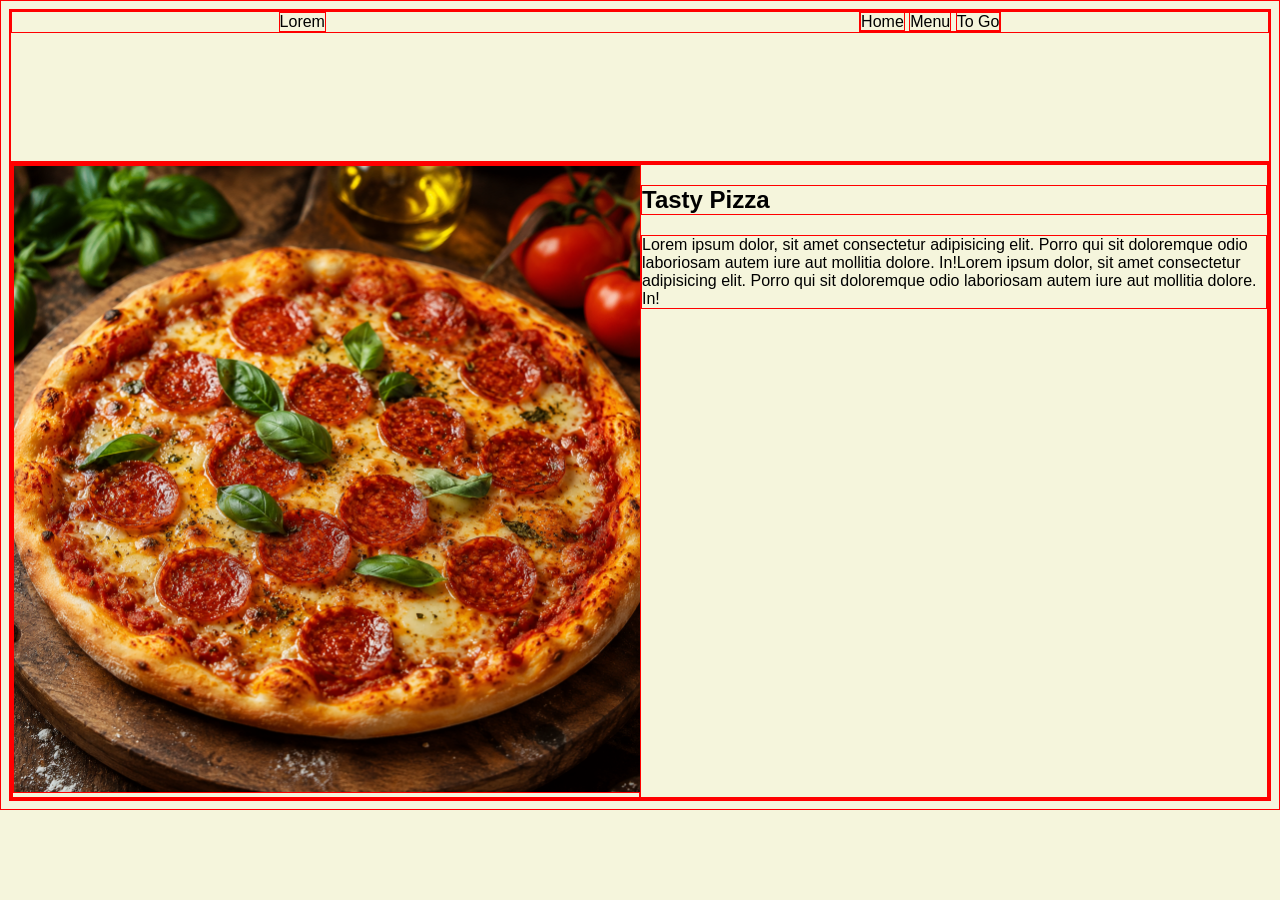
==== index.html @ 43ba7172 "Class Example" ====
<!DOCTYPE html>
<html lang="en">
<head>
    <meta charset="UTF-8">
    <meta name="viewport" content="width=device-width, initial-scale=1.0">
    <link rel="stylesheet" href="mystyle.css">
    <title>Resturant</title>
</head>
<body>
    <header class="site-init">
        <div class="navigation-bar">
            <div>Lorem</div>
            <nav>
                <a href="index.html">Home</a>
                <a href="menu.html">Menu</a>
                <a href="logo.html">To Go</a>
            </nav>
        </div>
    </header>

    <main>
        <div class="dish-month-container">
            <div class="dish-month-img">
                <img src="pizza.png" alt="">
            </div>
                <div class="dish-month-text">
                     <h2>Tasty Pizza</h2>
                    <p>Lorem ipsum dolor, sit amet consectetur adipisicing elit. Porro qui sit doloremque odio laboriosam autem iure aut mollitia dolore. In!Lorem ipsum dolor, sit amet consectetur adipisicing elit. Porro qui sit doloremque odio laboriosam autem iure aut mollitia dolore. In!</p>
                </div>
        </div>
    </main>
</body>
</html>
---- mystyle.css ----
/*global*/
*{
    border: 1px solid red;
}

body{
    background-color:beige;
    font-family: arial;
}
a{
    color:black;
    text-decoration: none;
}
/* utilities */
.site-init{
    height: 150px;
}

.navigation-bar{
    display: flex;
    justify-content: space-around;
}


/*main*/
img{
    max-width: 100%;
}

.dish-month-container{
    display: flex;
    justify-content: space-between;
}
.dish-month-img{
    width:50%;
}
.dish-month-text{
    width:50%;

}

/* menu */
.menu-table,td,th{
    border:1px solid black;
    border-collapse: collapse;
}

.menu-table th{
    width: 200px;
    height: 30px;
    background-color: gray;
}

.menu-table td{
    padding:10px;
    text-align: center;
    background-color: white;
}

.failing{
    font-weight: bold;
    color:#951515;
}
/* header */
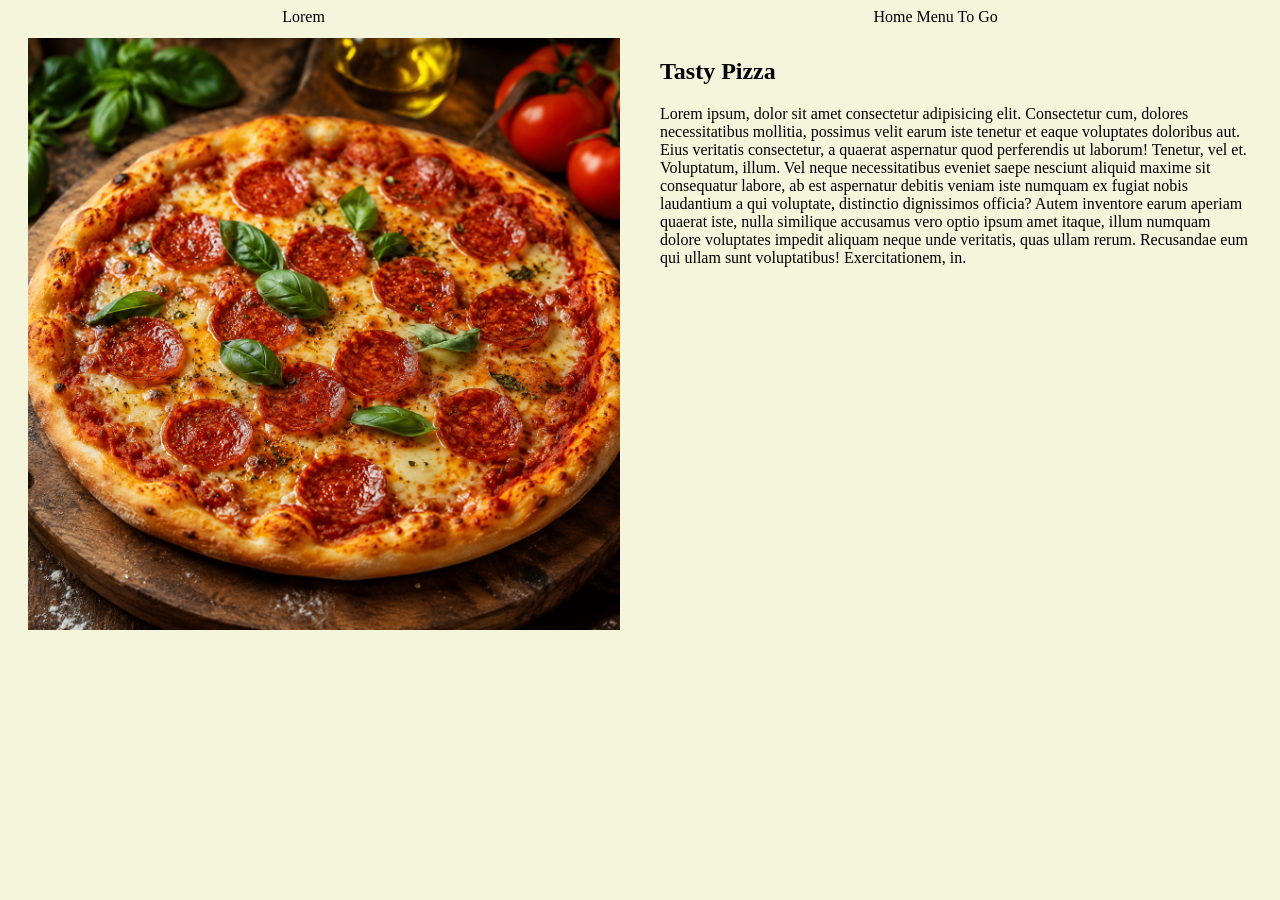
==== commit b31cd6b4: "Resturant Asssignment 1" ====
--- a/index.html
+++ b/index.html
@@ -24,8 +24,8 @@
                 <img src="pizza.png" alt="">
             </div>
                 <div class="dish-month-text">
-                     <h2>Tasty Pizza</h2>
-                    <p>Lorem ipsum dolor, sit amet consectetur adipisicing elit. Porro qui sit doloremque odio laboriosam autem iure aut mollitia dolore. In!Lorem ipsum dolor, sit amet consectetur adipisicing elit. Porro qui sit doloremque odio laboriosam autem iure aut mollitia dolore. In!</p>
+                    <h2>Tasty Pizza</h2>
+                    <p>Lorem ipsum, dolor sit amet consectetur adipisicing elit. Consectetur cum, dolores necessitatibus mollitia, possimus velit earum iste tenetur et eaque voluptates doloribus aut. Eius veritatis consectetur, a quaerat aspernatur quod perferendis ut laborum! Tenetur, vel et. Voluptatum, illum. Vel neque necessitatibus eveniet saepe nesciunt aliquid maxime sit consequatur labore, ab est aspernatur debitis veniam iste numquam ex fugiat nobis laudantium a qui voluptate, distinctio dignissimos officia? Autem inventore earum aperiam quaerat iste, nulla similique accusamus vero optio ipsum amet itaque, illum numquam dolore voluptates impedit aliquam neque unde veritatis, quas ullam rerum. Recusandae eum qui ullam sunt voluptatibus! Exercitationem, in.</p>
                 </div>
         </div>
     </main>
--- a/mystyle.css
+++ b/mystyle.css
@@ -1,11 +1,13 @@
 /*global*/
+/*
 *{
     border: 1px solid red;
-}
+}*/
 
 body{
     background-color:beige;
     font-family: arial;
+    font-family: "Palatino Linotype", "Book Antiqua", Georgia, serif;
 }
 a{
     color:black;
@@ -13,7 +15,7 @@
 }
 /* utilities */
 .site-init{
-    height: 150px;
+    height: 10px;
 }
 
 .navigation-bar{
@@ -33,33 +35,51 @@
 }
 .dish-month-img{
     width:50%;
+    padding: 20px;
 }
 .dish-month-text{
     width:50%;
+    padding: 20px;
 
 }
 
 /* menu */
-.menu-table,td,th{
-    border:1px solid black;
-    border-collapse: collapse;
+.menu{
+    display: flex;
+    flex-direction: column;
+    align-items: center;
+    text-align: center;
+    
 }
+.menu-table{    
+    border-collapse:collapse;
+    border-left: 1px solid red;
+    border-right: 1px solid red;
+}
+
+td,th{
+    border:1px solid rgb(217, 93, 93);
+    border-left: 0;
+    border-right: 0;
+}
+
+
 
 .menu-table th{
     width: 200px;
     height: 30px;
-    background-color: gray;
+    
 }
 
 .menu-table td{
     padding:10px;
     text-align: center;
-    background-color: white;
+
 }
 
-.failing{
+.healthy{
     font-weight: bold;
-    color:#951515;
+    color:green;
 }
 /* header */
 
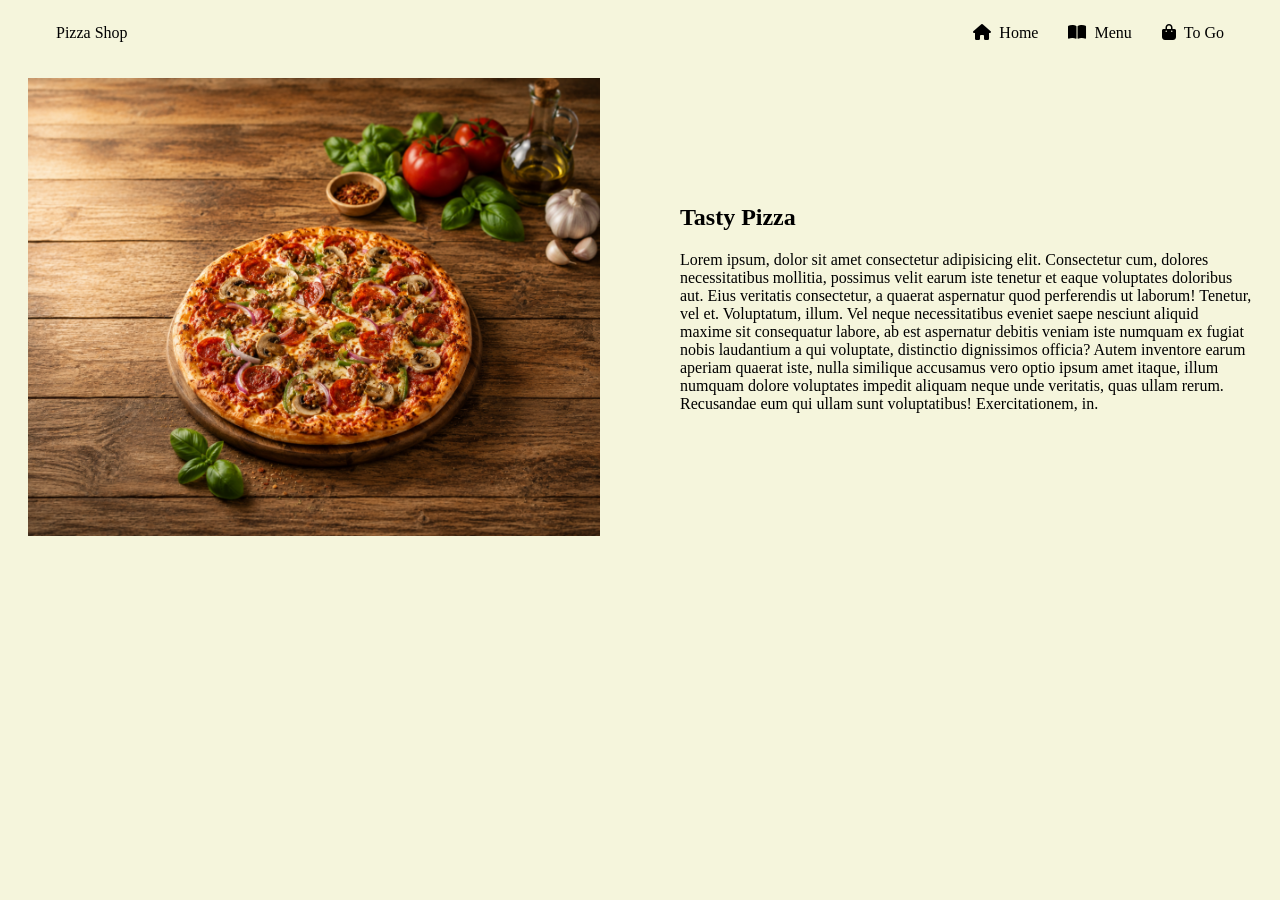
==== commit 49285752: "Resturant Assignment 2" ====
--- a/index.html
+++ b/index.html
@@ -4,16 +4,17 @@
     <meta charset="UTF-8">
     <meta name="viewport" content="width=device-width, initial-scale=1.0">
     <link rel="stylesheet" href="mystyle.css">
+    <link rel="stylesheet" href="https://cdnjs.cloudflare.com/ajax/libs/font-awesome/6.5.2/css/all.min.css">
     <title>Resturant</title>
 </head>
 <body>
     <header class="site-init">
         <div class="navigation-bar">
-            <div>Lorem</div>
-            <nav>
-                <a href="index.html">Home</a>
-                <a href="menu.html">Menu</a>
-                <a href="logo.html">To Go</a>
+            <div>Pizza Shop</div>
+            <nav class="nav-menu">
+                <a href="index.html" class="nav-link"><i class="fa-solid fa-house"></i>Home</a>
+                <a href="menu.html" class="nav-link"><i class="fa-solid fa-book-open"></i>Menu</a>
+                <a href="togo.html" class="nav-link"><i class="fa-solid fa-bag-shopping"></i>To Go</a>
             </nav>
         </div>
     </header>
--- a/mystyle.css
+++ b/mystyle.css
@@ -15,14 +15,27 @@
 }
 /* utilities */
 .site-init{
-    height: 10px;
+    /*height: 10px;*/
 }
 
 .navigation-bar{
+
     display: flex;
-    justify-content: space-around;
+    justify-content: space-between;
+    align-items: center;
+    padding: 16px 48px;
 }
 
+.nav-menu{
+    display: flex;
+    justify-content: space-evenly;
+    gap: 30px;
+}
+
+.nav-link{
+    display: flex;
+    gap: 8px;
+}
 
 /*main*/
 img{
@@ -32,15 +45,17 @@
 .dish-month-container{
     display: flex;
     justify-content: space-between;
+    align-items: center;
+    gap: 40px;
 }
-.dish-month-img{
+.dish-month-img, .dish-month-text{
     width:50%;
     padding: 20px;
 }
-.dish-month-text{
-    width:50%;
-    padding: 20px;
 
+.dish-month-img img {
+    width: 100%;
+    display: block;
 }
 
 /* menu */
@@ -63,8 +78,6 @@
     border-right: 0;
 }
 
-
-
 .menu-table th{
     width: 200px;
     height: 30px;
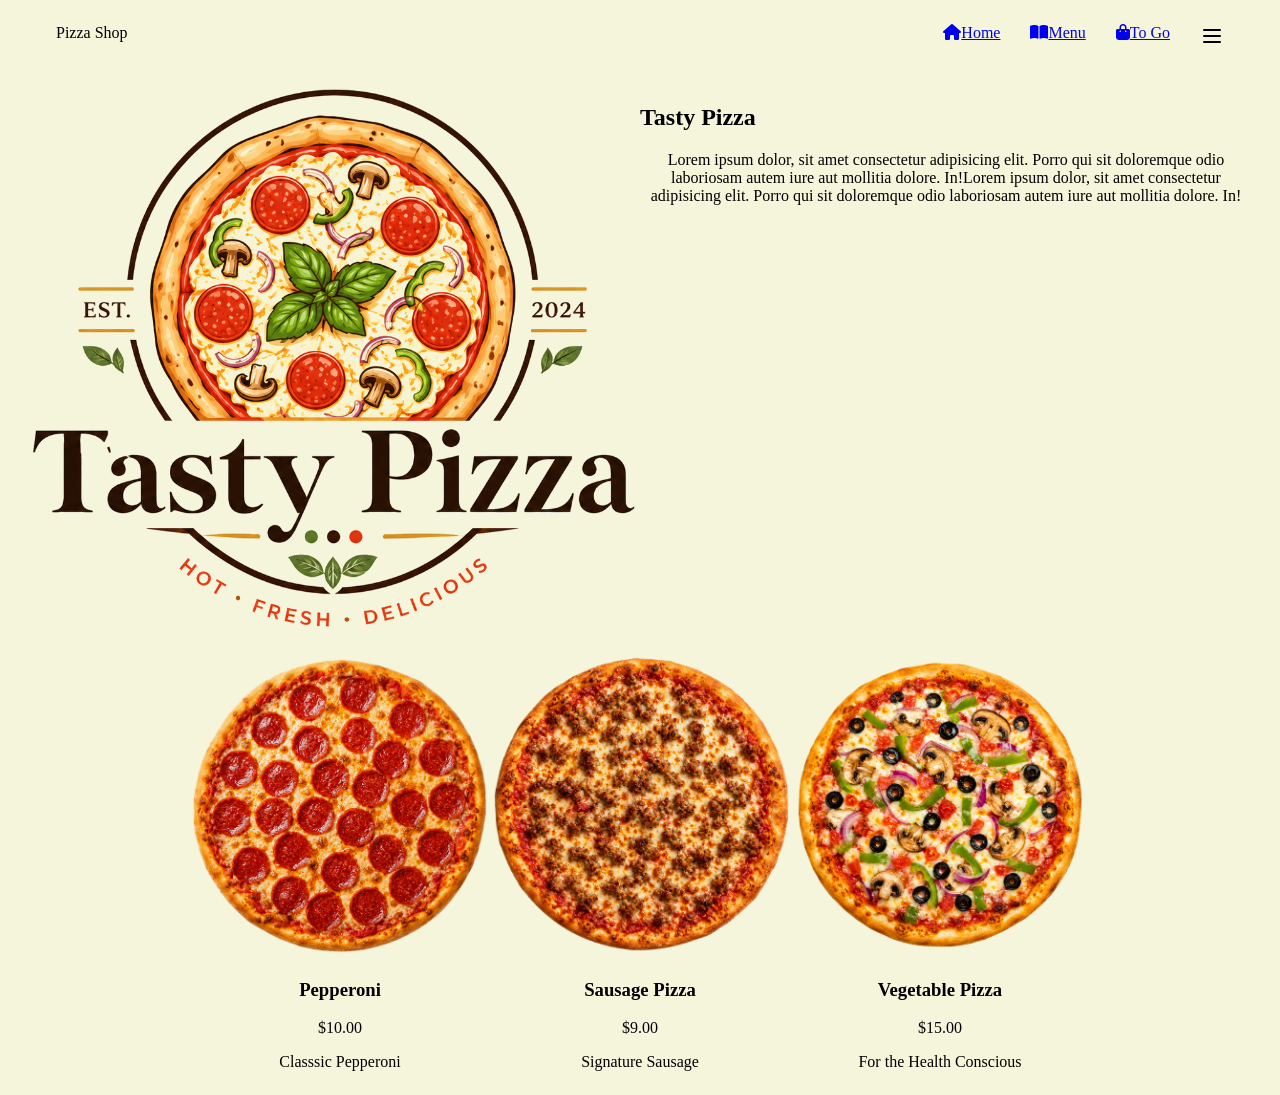
==== commit 48f00cbd: "Assignment 3" ====
--- a/index.html
+++ b/index.html
@@ -12,10 +12,12 @@
         <div class="navigation-bar">
             <div>Pizza Shop</div>
             <nav class="nav-menu">
-                <a href="index.html" class="nav-link"><i class="fa-solid fa-house"></i>Home</a>
-                <a href="menu.html" class="nav-link"><i class="fa-solid fa-book-open"></i>Menu</a>
-                <a href="togo.html" class="nav-link"><i class="fa-solid fa-bag-shopping"></i>To Go</a>
+                <a href="index.html"><i class="fa-solid fa-house"></i>Home</a>
+                <a href="menu.html" ><i class="fa-solid fa-book-open"></i>Menu</a>
+                <a href="togo.html"><i class="fa-solid fa-bag-shopping"></i>To Go</a>
+                <img src="bars-svgrepo-com.svg" class="burger-bar">
             </nav>
+            
         </div>
     </header>
 
@@ -26,8 +28,28 @@
             </div>
                 <div class="dish-month-text">
                     <h2>Tasty Pizza</h2>
-                    <p>Lorem ipsum, dolor sit amet consectetur adipisicing elit. Consectetur cum, dolores necessitatibus mollitia, possimus velit earum iste tenetur et eaque voluptates doloribus aut. Eius veritatis consectetur, a quaerat aspernatur quod perferendis ut laborum! Tenetur, vel et. Voluptatum, illum. Vel neque necessitatibus eveniet saepe nesciunt aliquid maxime sit consequatur labore, ab est aspernatur debitis veniam iste numquam ex fugiat nobis laudantium a qui voluptate, distinctio dignissimos officia? Autem inventore earum aperiam quaerat iste, nulla similique accusamus vero optio ipsum amet itaque, illum numquam dolore voluptates impedit aliquam neque unde veritatis, quas ullam rerum. Recusandae eum qui ullam sunt voluptatibus! Exercitationem, in.</p>
+                    <p>Lorem ipsum dolor, sit amet consectetur adipisicing elit. Porro qui sit doloremque odio laboriosam autem iure aut mollitia dolore. In!Lorem ipsum dolor, sit amet consectetur adipisicing elit. Porro qui sit doloremque odio laboriosam autem iure aut mollitia dolore. In!</p>
                 </div>
+        </div>
+        <div class="all-dishes-container">
+            <div class="dish-container">
+                <img src="pepperoni.png" alt="pepperoni pizza">
+                <h3>Pepperoni</h3>
+                <p>$10.00</p>
+                <p>Classsic Pepperoni</p>
+            </div>
+            <div class="dish-container">
+                <img src="sausage.png" alt="sausage pizza">
+                <h3>Sausage Pizza</h3>
+                <p>$9.00</p>
+                <p>Signature Sausage</p>
+            </div>
+            <div class="dish-container">
+                <img src="vege.png" alt="vege">
+                <h3>Vegetable Pizza</h3>
+                <p>$15.00</p>
+                <p>	For the Health Conscious</p>
+            </div>
         </div>
     </main>
 </body>
--- a/mystyle.css
+++ b/mystyle.css
@@ -1,29 +1,16 @@
-/*global*/
-/*
-*{
-    border: 1px solid red;
-}*/
-
+/*troubleshooting*/
+/* * {border: 1px solid red;} */
 body{
     background-color:beige;
     font-family: arial;
     font-family: "Palatino Linotype", "Book Antiqua", Georgia, serif;
 }
-a{
-    color:black;
-    text-decoration: none;
-}
-/* utilities */
-.site-init{
-    /*height: 10px;*/
-}
 
+/* header */
 .navigation-bar{
-
     display: flex;
     justify-content: space-between;
-    align-items: center;
-    padding: 16px 48px;
+    padding: 16px 48px; 
 }
 
 .nav-menu{
@@ -32,30 +19,51 @@
     gap: 30px;
 }
 
-.nav-link{
-    display: flex;
-    gap: 8px;
+.burger-bar{
+    width: 24px;
+    height: auto;
 }
 
 /*main*/
-img{
+.dish-month-container{
+    display: flex;
+    justify-content: space-between;
+    max-width: 100%;
+    padding: 20px;
+    /* gap: 40px; */
+}
+.dish-month-img, .dish-month-text{
+    max-width:50%;
+    padding: 0;
+    margin: 0;
+}
+
+.dish-month-img img {
+    max-width: 100%;
+} 
+
+.dish-month-img {
+    max-width: 50%;
+    display: block;
+}
+
+
+.all-dishes-container{
+    display:flex;
+    justify-content: center;
     max-width: 100%;
 }
 
-.dish-month-container{
-    display: flex;
-    justify-content: space-between;
-    align-items: center;
-    gap: 40px;
-}
-.dish-month-img, .dish-month-text{
-    width:50%;
-    padding: 20px;
+.dish-container img{   
+    width: 300px;
 }
 
-.dish-month-img img {
-    width: 100%;
-    display: block;
+.dish-container h3{   
+    font-weight: bold;
+}
+
+.dish-container h3,p{   
+    text-align: center;
 }
 
 /* menu */
@@ -81,18 +89,29 @@
 .menu-table th{
     width: 200px;
     height: 30px;
-    
 }
 
 .menu-table td{
     padding:10px;
     text-align: center;
-
 }
 
 .healthy{
     font-weight: bold;
     color:green;
 }
-/* header */
+/*Togo Page*/
+.checkout-page{
+    display:flex;
+    max-width: 100%;
+    
+}
+.field-container{
+    display: flex;
+    flex-direction: column;
+    margin: auto;
+}
+fieldset label{
+    display:block;
+}
 
